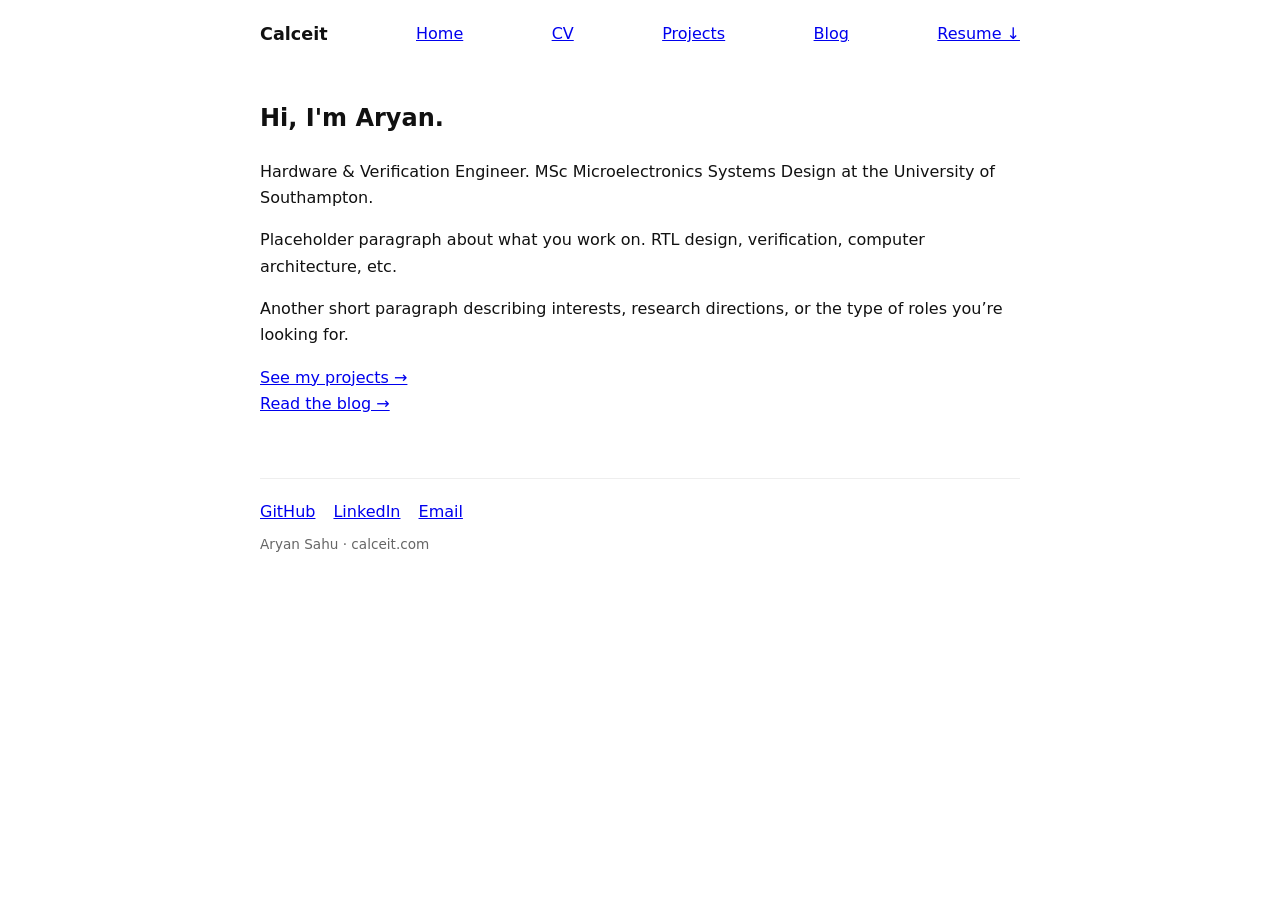
==== index.html @ 901c2ecd "ui changes" ====
<!DOCTYPE html>
<html lang="en">
<head>
<meta charset="UTF-8">
<meta name="viewport" content="width=device-width, initial-scale=1.0">
<title>Aryan Sahu</title>
<link rel="stylesheet" href="style.css">
</head>

<body>

<nav>
<a href="index.html" class="nav-name">Calceit</a>

 <a href="index.html">Home</a>
<a href="cv.html">CV</a>
<a href="projects.html">Projects</a>
<a href="blog.html" class="active">Blog</a>
<a href="Aryan_Sahu_Resume.pdf" target="_blank" class="nav-btn">Resume ↓</a>
  </div>
</nav>

<main>

<section class="hero">

<h1>Hi, I'm Aryan.</h1>

<p class="hero-sub">
Hardware & Verification Engineer. MSc Microelectronics Systems Design at the University of Southampton.
</p>

<p>
Placeholder paragraph about what you work on.
RTL design, verification, computer architecture, etc.
</p>

<p>
Another short paragraph describing interests, research directions,
or the type of roles you’re looking for.
</p>

<p>
<a href="projects.html">See my projects →</a><br>
<a href="blog.html">Read the blog →</a>
</p>

</section>

</main>

<footer>
  <div class="footer-links">
    <a href="https://github.com/calceit" target="_blank">GitHub</a>
    <a href="https://linkedin.com/in/aryan-s4hu/" target="_blank">LinkedIn</a>
    <a href="mailto:aryan_sahu@outlook.com">Email</a>
  </div>

  <div class="footer-copy">
    Aryan Sahu · calceit.com
  </div>
</footer>

</body>
</html>
---- style.css ----
/* ===== Base ===== */

body {
  font-family: system-ui, -apple-system, Segoe UI, Roboto, sans-serif;
  max-width: 760px;
  margin: auto;
  padding: 20px;
  line-height: 1.65;
  color: #111;
}

main {
  margin-top: 40px;
}

/* ===== Navigation ===== */

nav {
  display: flex;
  justify-content: space-between;
  align-items: center;
  margin-bottom: 50px;
}

.nav-name {
  font-weight: 600;
  font-size: 1.1rem;
}

.dot {
  color: #888;
}

.nav-links {
  display: flex;
  align-items: center;
  gap: 16px;
}

.nav-links a {
  text-decoration: none;
  color: #333;
}

.nav-links a:hover {
  text-decoration: underline;
}

.nav-links .active {
  font-weight: 600;
}

/* ===== Page Titles ===== */

.page-title {
  margin-bottom: 5px;
}

.page-sub {
  color: #666;
  margin-bottom: 40px;
}

/* ===== Blog ===== */

.blog-list {
  display: flex;
  flex-direction: column;
  gap: 30px;
}

.note-date {
  font-size: 0.9rem;
  color: #777;
}

.note-title {
  margin: 4px 0 8px 0;
}

.note-title a {
  color: #111;
  text-decoration: none;
}

.note-title a:hover {
  text-decoration: underline;
}

/* ===== Projects ===== */

.project {
  margin-bottom: 50px;
}

.project-header {
  display: flex;
  justify-content: space-between;
  align-items: baseline;
}

.project-meta {
  color: #666;
  font-size: 0.9rem;
}

.project-link {
  text-decoration: none;
}

/* ===== CV ===== */

.cv-section {
  margin-bottom: 35px;
}

.cv-item {
  margin-bottom: 18px;
}

.cv-item-header {
  display: flex;
  justify-content: space-between;
}

.cv-item-title {
  font-weight: 600;
}

.cv-item-meta {
  color: #666;
}

.skills-row {
  display: flex;
  gap: 10px;
}

.skills-label {
  font-weight: 600;
  min-width: 90px;
}

/* ===== Footer ===== */

footer {
  margin-top: 60px;
  padding-top: 20px;
  border-top: 1px solid #eee;
}

.footer-links {
  display: flex;
  gap: 18px;
}

.footer-copy {
  margin-top: 8px;
  font-size: 0.85rem;
  color: #666;
}

/* ===== Blog posts ===== */

.post-date {
  color: #666;
  margin-bottom: 25px;
}

pre {
  background: #f6f6f6;
  padding: 12px;
  overflow-x: auto;
}
code {
  background: #f5f5f5;
  padding: 2px 5px;
  font-family: ui-monospace, SFMono-Regular, Menlo, monospace;
}

pre {
  background: #f5f5f5;
  padding: 14px;
  overflow-x: auto;
}
code {
  background: #f5f5f5;
  padding: 2px 5px;
  font-family: ui-monospace, SFMono-Regular, Menlo, monospace;
}
pre {
  background: #f5f5f5;
  padding: 14px;
  overflow-x: auto;
}
.nav-name {
  font-weight: 600;
  font-size: 1.1rem;
  text-decoration: none;
  color: #111;
}

.nav-name:hover {
  text-decoration: none;
}
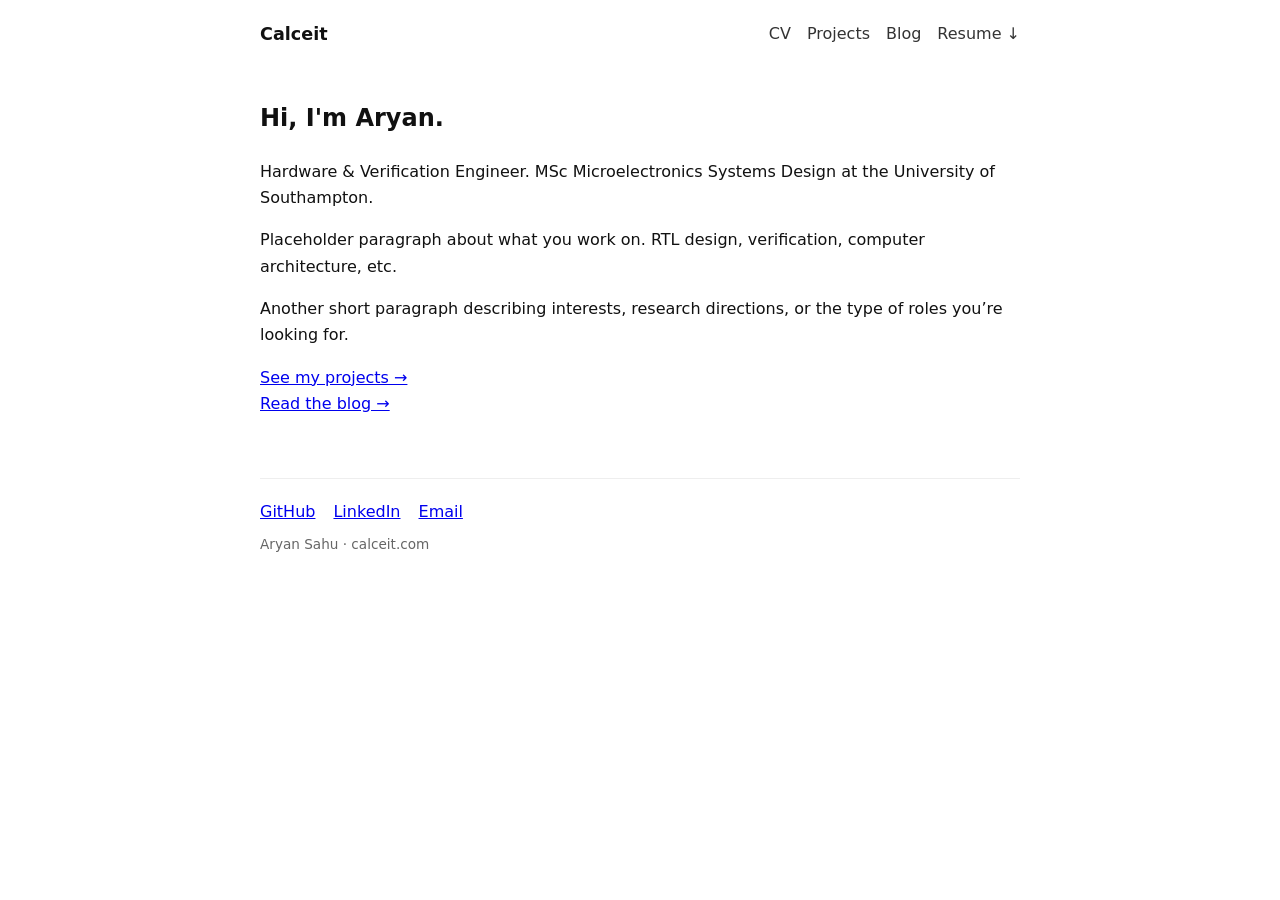
==== commit 5204c0c7: "changes" ====
--- a/index.html
+++ b/index.html
@@ -8,16 +8,15 @@
 </head>
 
 <body>
-
 <nav>
 <a href="index.html" class="nav-name">Calceit</a>
 
- <a href="index.html">Home</a>
+<div class="nav-links">
 <a href="cv.html">CV</a>
 <a href="projects.html">Projects</a>
-<a href="blog.html" class="active">Blog</a>
+<a href="blog.html">Blog</a>
 <a href="Aryan_Sahu_Resume.pdf" target="_blank" class="nav-btn">Resume ↓</a>
-  </div>
+</div>
 </nav>
 
 <main>
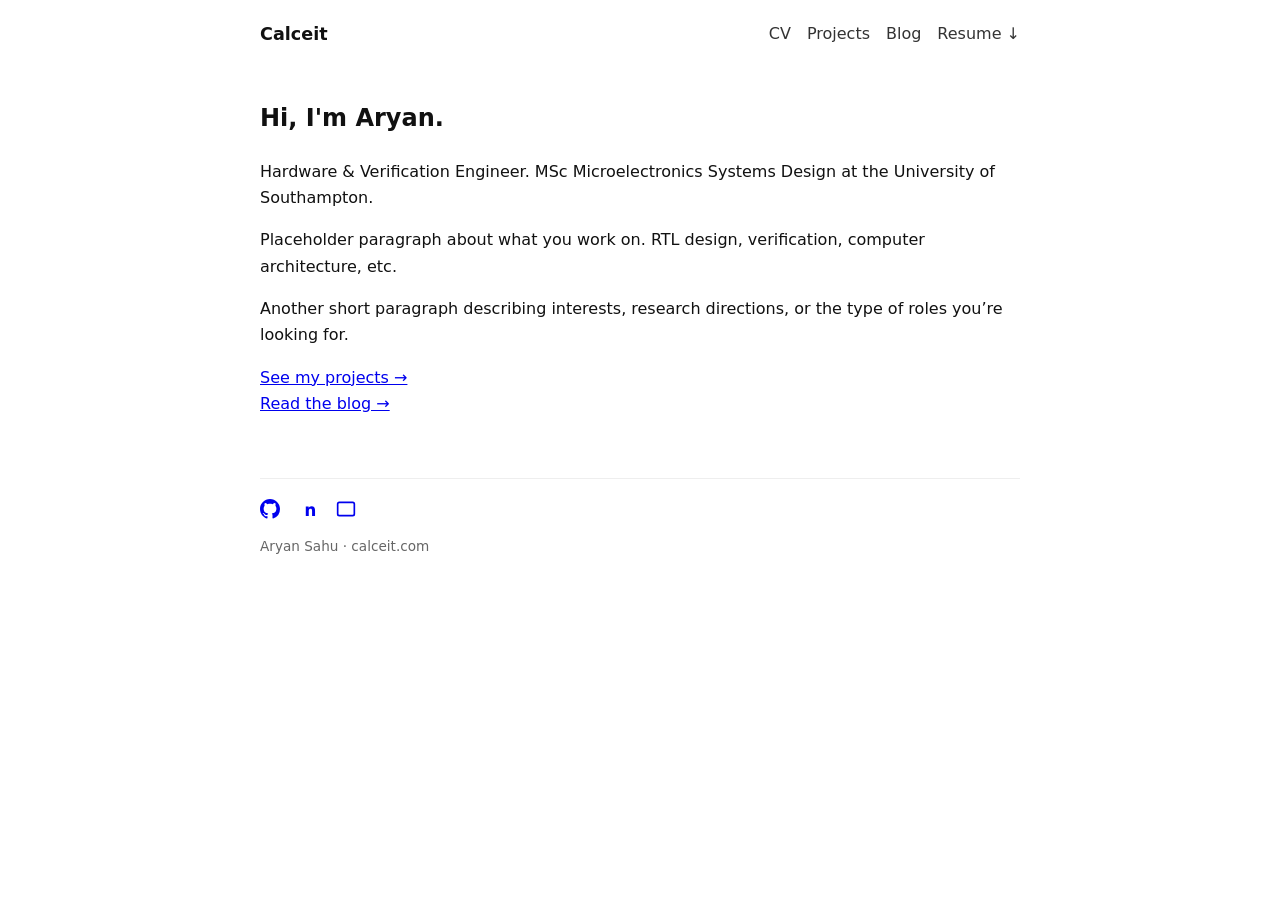
==== commit 7f8f5b0f: "fixed footer for main page" ====
--- a/index.html
+++ b/index.html
@@ -49,15 +49,31 @@
 </main>
 
 <footer>
-  <div class="footer-links">
-    <a href="https://github.com/calceit" target="_blank">GitHub</a>
-    <a href="https://linkedin.com/in/aryan-s4hu/" target="_blank">LinkedIn</a>
-    <a href="mailto:aryan_sahu@outlook.com">Email</a>
-  </div>
+<div class="footer-links">
 
-  <div class="footer-copy">
-    Aryan Sahu · calceit.com
-  </div>
+<a href="https://github.com/calceit" target="_blank">
+<svg xmlns="http://www.w3.org/2000/svg" width="20" height="20" viewBox="0 0 24 24" fill="currentColor">
+<path d="M12 0C5.37 0 0 5.37 0 12c0 5.31 3.435 9.795 8.205 11.385.6.105.825-.255.825-.57 0-.285-.015-1.23-.015-2.235-3.015.555-3.795-.735-4.035-1.41-.135-.345-.72-1.41-1.23-1.695-.42-.225-1.02-.78-.015-.795.945-.015 1.62.87 1.845 1.23 1.08 1.815 2.805 1.305 3.495.99.105-.78.42-1.305.765-1.605-2.67-.3-5.46-1.335-5.46-5.925 0-1.305.465-2.385 1.23-3.225-.12-.3-.54-1.53.12-3.18 0 0 1.005-.315 3.3 1.23.96-.27 1.98-.405 3-.405s2.04.135 3 .405c2.295-1.56 3.3-1.23 3.3-1.23.66 1.65.24 2.88.12 3.18.765.84 1.23 1.905 1.23 3.225 0 4.605-2.805 5.625-5.475 5.925.435.375.81 1.095.81 2.22 0 1.605-.015 2.895-.015 3.3 0 .315.225.69.825.57A12.02 12.02 0 0 0 24 12c0-6.63-5.37-12-12-12z"/>
+</svg>
+</a>
+
+<a href="https://linkedin.com/in/aryan-s4hu/" target="_blank">
+<svg xmlns="http://www.w3.org/2000/svg" width="20" height="20" viewBox="0 0 24 24" fill="currentColor">
+<path d="M20.447 20.452h-3.554v-5.569c0-1.328-.027-3.037-1.852-3.037-1.853 0-2.136 1.445-2.136 2.939v5.667H9.351V9h3.414v1.561h.046c.477-.9 1.637-1.85 3.37-1.85 3.601 0 4.267 2.37 4.267 5.455v6.286z"/>
+</svg>
+</a>
+
+<a href="mailto:aryan_sahu@outlook.com">
+<svg xmlns="http://www.w3.org/2000/svg" width="20" height="20" viewBox="0 0 24 24" fill="none" stroke="currentColor" stroke-width="2">
+<rect x="2" y="4" width="20" height="16" rx="2"/>
+</svg>
+</a>
+
+</div>
+
+<div class="footer-copy">
+Aryan Sahu · calceit.com
+</div>
 </footer>
 
 </body>
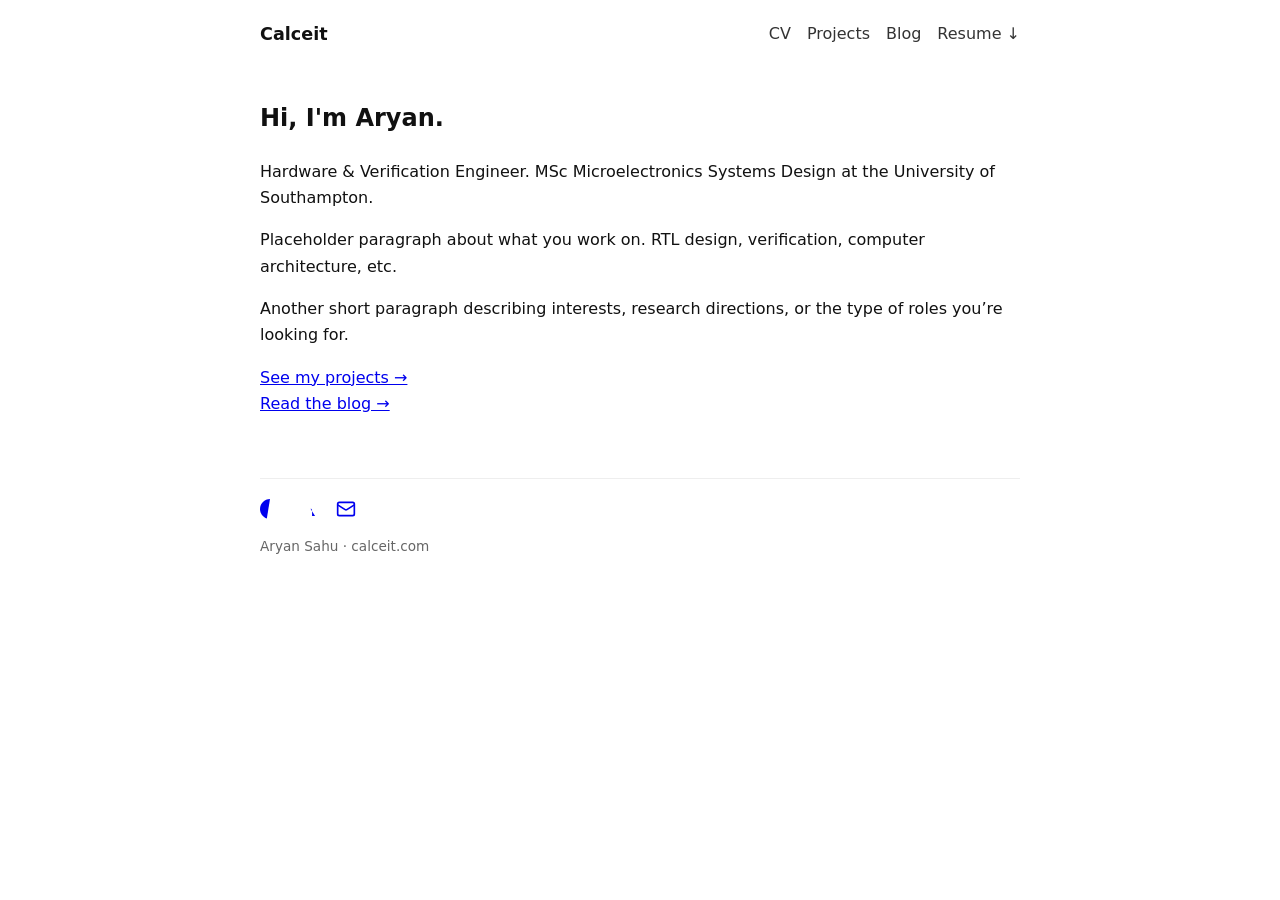
==== commit 76a3f08a: "fixes" ====
--- a/index.html
+++ b/index.html
@@ -49,31 +49,28 @@
 </main>
 
 <footer>
-<div class="footer-links">
+  <div class="footer-links">
+    <a href="https://github.com/calceit" target="_blank" aria-label="GitHub">
+      <svg xmlns="http://www.w3.org/2000/svg" width="20" height="20" viewBox="0 0 24 24" fill="currentColor">
+        <path d="M12 0C5.37 0 0 5.37 0 12c0 5.31 3.435 9.795 8.205 11.385..."/>
+      </svg>
+    </a>
 
-<a href="https://github.com/calceit" target="_blank">
-<svg xmlns="http://www.w3.org/2000/svg" width="20" height="20" viewBox="0 0 24 24" fill="currentColor">
-<path d="M12 0C5.37 0 0 5.37 0 12c0 5.31 3.435 9.795 8.205 11.385.6.105.825-.255.825-.57 0-.285-.015-1.23-.015-2.235-3.015.555-3.795-.735-4.035-1.41-.135-.345-.72-1.41-1.23-1.695-.42-.225-1.02-.78-.015-.795.945-.015 1.62.87 1.845 1.23 1.08 1.815 2.805 1.305 3.495.99.105-.78.42-1.305.765-1.605-2.67-.3-5.46-1.335-5.46-5.925 0-1.305.465-2.385 1.23-3.225-.12-.3-.54-1.53.12-3.18 0 0 1.005-.315 3.3 1.23.96-.27 1.98-.405 3-.405s2.04.135 3 .405c2.295-1.56 3.3-1.23 3.3-1.23.66 1.65.24 2.88.12 3.18.765.84 1.23 1.905 1.23 3.225 0 4.605-2.805 5.625-5.475 5.925.435.375.81 1.095.81 2.22 0 1.605-.015 2.895-.015 3.3 0 .315.225.69.825.57A12.02 12.02 0 0 0 24 12c0-6.63-5.37-12-12-12z"/>
-</svg>
-</a>
+    <a href="https://linkedin.com/in/aryan-s4hu/" target="_blank" aria-label="LinkedIn">
+      <svg xmlns="http://www.w3.org/2000/svg" width="20" height="20" viewBox="0 0 24 24" fill="currentColor">
+        <path d="M20.447 20.452h-3.554v-5.569c0-1.328-.027-3.037-1.852-3.037..."/>
+      </svg>
+    </a>
 
-<a href="https://linkedin.com/in/aryan-s4hu/" target="_blank">
-<svg xmlns="http://www.w3.org/2000/svg" width="20" height="20" viewBox="0 0 24 24" fill="currentColor">
-<path d="M20.447 20.452h-3.554v-5.569c0-1.328-.027-3.037-1.852-3.037-1.853 0-2.136 1.445-2.136 2.939v5.667H9.351V9h3.414v1.561h.046c.477-.9 1.637-1.85 3.37-1.85 3.601 0 4.267 2.37 4.267 5.455v6.286z"/>
-</svg>
-</a>
+    <a href="mailto:aryan_sahu@outlook.com" aria-label="Email">
+      <svg xmlns="http://www.w3.org/2000/svg" width="20" height="20" viewBox="0 0 24 24" fill="none" stroke="currentColor" stroke-width="2">
+        <rect x="2" y="4" width="20" height="16" rx="2"/>
+        <path d="m22 7-8.97 5.7a1.94 1.94 0 0 1-2.06 0L2 7"/>
+      </svg>
+    </a>
+  </div>
 
-<a href="mailto:aryan_sahu@outlook.com">
-<svg xmlns="http://www.w3.org/2000/svg" width="20" height="20" viewBox="0 0 24 24" fill="none" stroke="currentColor" stroke-width="2">
-<rect x="2" y="4" width="20" height="16" rx="2"/>
-</svg>
-</a>
-
-</div>
-
-<div class="footer-copy">
-Aryan Sahu · calceit.com
-</div>
+  <div class="footer-copy">Aryan Sahu · calceit.com</div>
 </footer>
 
 </body>
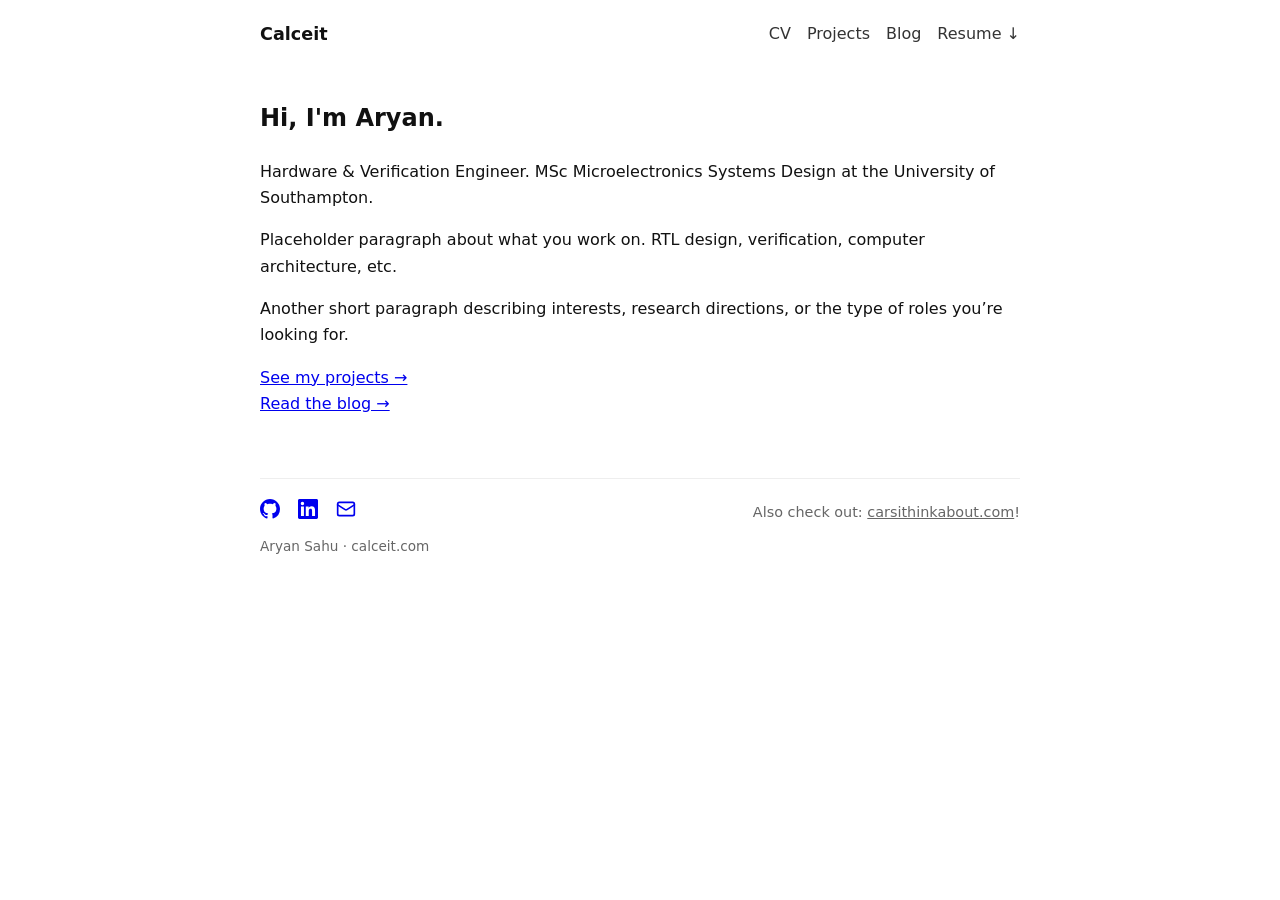
==== commit 2ea58067: "checkout" ====
--- a/index.html
+++ b/index.html
@@ -49,29 +49,26 @@
 </main>
 
 <footer>
-  <div class="footer-links">
-    <a href="https://github.com/calceit" target="_blank" aria-label="GitHub">
-      <svg xmlns="http://www.w3.org/2000/svg" width="20" height="20" viewBox="0 0 24 24" fill="currentColor">
-        <path d="M12 0C5.37 0 0 5.37 0 12c0 5.31 3.435 9.795 8.205 11.385..."/>
-      </svg>
-    </a>
 
-    <a href="https://linkedin.com/in/aryan-s4hu/" target="_blank" aria-label="LinkedIn">
-      <svg xmlns="http://www.w3.org/2000/svg" width="20" height="20" viewBox="0 0 24 24" fill="currentColor">
-        <path d="M20.447 20.452h-3.554v-5.569c0-1.328-.027-3.037-1.852-3.037..."/>
-      </svg>
-    </a>
+<div class="footer-top">
 
-    <a href="mailto:aryan_sahu@outlook.com" aria-label="Email">
-      <svg xmlns="http://www.w3.org/2000/svg" width="20" height="20" viewBox="0 0 24 24" fill="none" stroke="currentColor" stroke-width="2">
-        <rect x="2" y="4" width="20" height="16" rx="2"/>
-        <path d="m22 7-8.97 5.7a1.94 1.94 0 0 1-2.06 0L2 7"/>
-      </svg>
-    </a>
-  </div>
+<div class="footer-links">
+<a href="https://github.com/calceit" target="_blank" aria-label="GitHub">
+  <svg xmlns="http://www.w3.org/2000/svg" width="20" height="20" viewBox="0 0 24 24" fill="currentColor"><path d="M12 0C5.37 0 0 5.37 0 12c0 5.31 3.435 9.795 8.205 11.385.6.105.825-.255.825-.57 0-.285-.015-1.23-.015-2.235-3.015.555-3.795-.735-4.035-1.41-.135-.345-.72-1.41-1.23-1.695-.42-.225-1.02-.78-.015-.795.945-.015 1.62.87 1.845 1.23 1.08 1.815 2.805 1.305 3.495.99.105-.78.42-1.305.765-1.605-2.67-.3-5.46-1.335-5.46-5.925 0-1.305.465-2.385 1.23-3.225-.12-.3-.54-1.53.12-3.18 0 0 1.005-.315 3.3 1.23.96-.27 1.98-.405 3-.405s2.04.135 3 .405c2.295-1.56 3.3-1.23 3.3-1.23.66 1.65.24 2.88.12 3.18.765.84 1.23 1.905 1.23 3.225 0 4.605-2.805 5.625-5.475 5.925.435.375.81 1.095.81 2.22 0 1.605-.015 2.895-.015 3.3 0 .315.225.69.825.57A12.02 12.02 0 0 0 24 12c0-6.63-5.37-12-12-12z"/></svg>
+</a>
+<a href="https://linkedin.com/in/aryan-s4hu/" target="_blank" aria-label="LinkedIn">
+  <svg xmlns="http://www.w3.org/2000/svg" width="20" height="20" viewBox="0 0 24 24" fill="currentColor"><path d="M20.447 20.452h-3.554v-5.569c0-1.328-.027-3.037-1.852-3.037-1.853 0-2.136 1.445-2.136 2.939v5.667H9.351V9h3.414v1.561h.046c.477-.9 1.637-1.85 3.37-1.85 3.601 0 4.267 2.37 4.267 5.455v6.286zM5.337 7.433a2.062 2.062 0 0 1-2.063-2.065 2.064 2.064 0 1 1 2.063 2.065zm1.782 13.019H3.555V9h3.564v11.452zM22.225 0H1.771C.792 0 0 .774 0 1.729v20.542C0 23.227.792 24 1.771 24h20.451C23.2 24 24 23.227 24 22.271V1.729C24 .774 23.2 0 22.222 0h.003z"/></svg>
+</a>
+<a href="mailto:aryan_sahu@outlook.com" aria-label="Email">
+  <svg xmlns="http://www.w3.org/2000/svg" width="20" height="20" viewBox="0 0 24 24" fill="none" stroke="currentColor" stroke-width="2" stroke-linecap="round" stroke-linejoin="round"><rect x="2" y="4" width="20" height="16" rx="2"/><path d="m22 7-8.97 5.7a1.94 1.94 0 0 1-2.06 0L2 7"/></svg>
+</a>
+</div>
 
-  <div class="footer-copy">Aryan Sahu · calceit.com</div>
-</footer>
+<div class="footer-extra">
+Also check out: <a href="https://carsithinkabout.com" target="_blank">carsithinkabout.com</a>!
+</div>
 
-</body>
-</html>
+</div>
+
+<div class="footer-copy">
+Aryan Sahu · calceit.com
--- a/style.css
+++ b/style.css
@@ -203,3 +203,17 @@
 .nav-name:hover {
   text-decoration: none;
 }
+.footer-top {
+  display: flex;
+  justify-content: space-between;
+  align-items: center;
+}
+
+.footer-extra {
+  font-size: 0.9rem;
+  color: #666;
+}
+
+.footer-extra a {
+  color: inherit;
+}
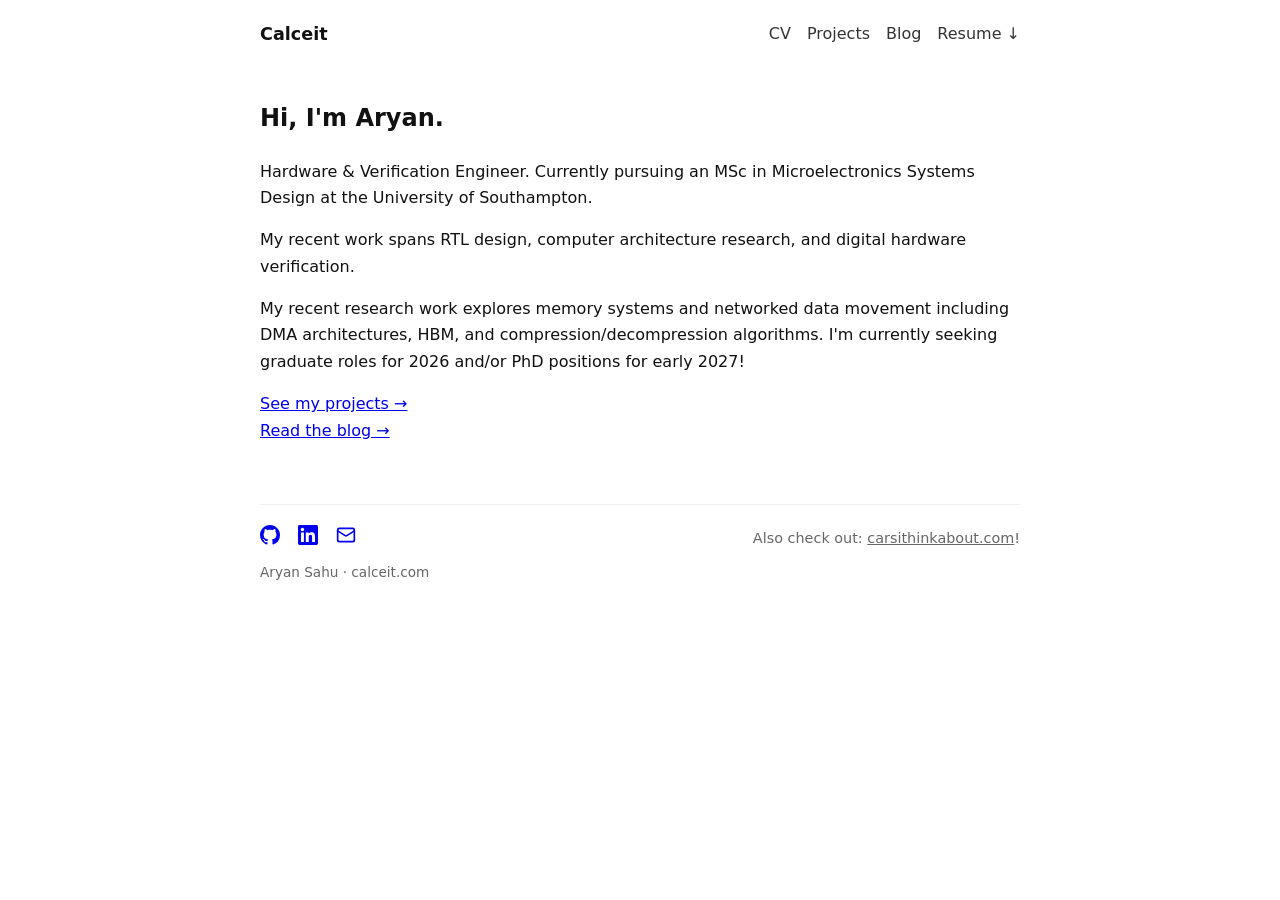
==== commit e492090c: "actual content updates waow" ====
--- a/index.html
+++ b/index.html
@@ -26,20 +26,18 @@
 <h1>Hi, I'm Aryan.</h1>
 
 <p class="hero-sub">
-Hardware & Verification Engineer. MSc Microelectronics Systems Design at the University of Southampton.
+Hardware & Verification Engineer. Currently pursuing an MSc in Microelectronics Systems Design at the University of Southampton. 
 </p>
 
 <p>
-Placeholder paragraph about what you work on.
-RTL design, verification, computer architecture, etc.
+My recent work spans RTL design, computer architecture research, and digital hardware verification. 
 </p>
 
 <p>
-Another short paragraph describing interests, research directions,
-or the type of roles you’re looking for.
+  My recent research work explores memory systems and networked data movement including DMA architectures, HBM, and compression/decompression algorithms.
+ I'm currently seeking graduate roles for 2026 and/or PhD positions for early 2027!
+
 </p>
-
-<p>
 <a href="projects.html">See my projects →</a><br>
 <a href="blog.html">Read the blog →</a>
 </p>
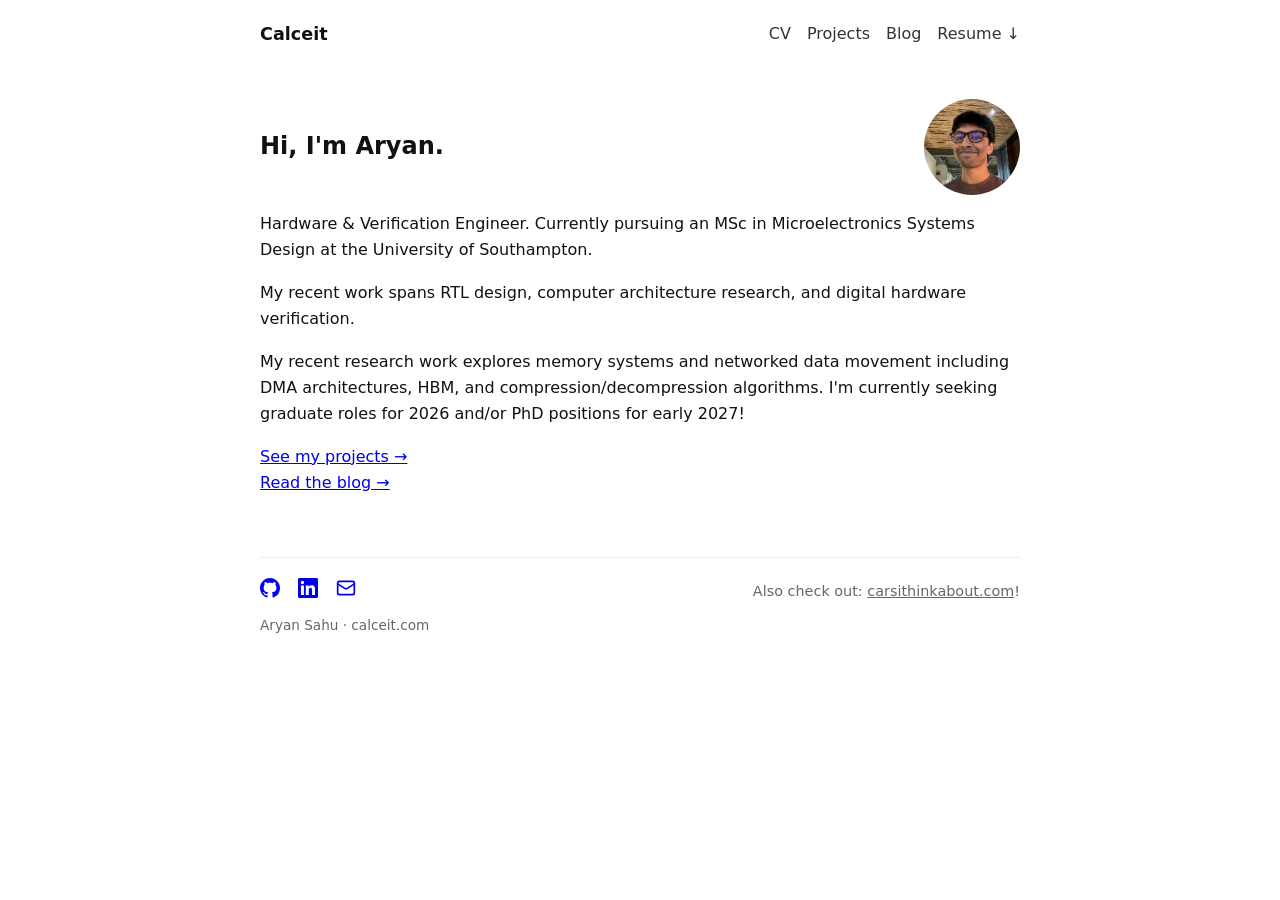
==== commit 9fde17a0: "yo" ====
--- a/index.html
+++ b/index.html
@@ -23,24 +23,30 @@
 
 <section class="hero">
 
-<h1>Hi, I'm Aryan.</h1>
+<div class="hero-text">
+  <div class="hero-heading">
+    <h1>Hi, I'm Aryan.</h1>
+    <div class="hero-photo">
+      <img src="photo.jpg" alt="Aryan Sahu">
+    </div>
+  </div>
 
-<p class="hero-sub">
-Hardware & Verification Engineer. Currently pursuing an MSc in Microelectronics Systems Design at the University of Southampton. 
-</p>
+  <p class="hero-sub">
+  Hardware & Verification Engineer. Currently pursuing an MSc in Microelectronics Systems Design at the University of Southampton.
+  </p>
 
-<p>
-My recent work spans RTL design, computer architecture research, and digital hardware verification. 
-</p>
+  <p>
+  My recent work spans RTL design, computer architecture research, and digital hardware verification.
+  </p>
 
-<p>
+  <p>
   My recent research work explores memory systems and networked data movement including DMA architectures, HBM, and compression/decompression algorithms.
- I'm currently seeking graduate roles for 2026 and/or PhD positions for early 2027!
+  I'm currently seeking graduate roles for 2026 and/or PhD positions for early 2027!
+  </p>
 
-</p>
-<a href="projects.html">See my projects →</a><br>
-<a href="blog.html">Read the blog →</a>
-</p>
+  <a href="projects.html">See my projects →</a><br>
+  <a href="blog.html">Read the blog →</a>
+</div>
 
 </section>
 
@@ -57,7 +63,7 @@
 <a href="https://linkedin.com/in/aryan-s4hu/" target="_blank" aria-label="LinkedIn">
   <svg xmlns="http://www.w3.org/2000/svg" width="20" height="20" viewBox="0 0 24 24" fill="currentColor"><path d="M20.447 20.452h-3.554v-5.569c0-1.328-.027-3.037-1.852-3.037-1.853 0-2.136 1.445-2.136 2.939v5.667H9.351V9h3.414v1.561h.046c.477-.9 1.637-1.85 3.37-1.85 3.601 0 4.267 2.37 4.267 5.455v6.286zM5.337 7.433a2.062 2.062 0 0 1-2.063-2.065 2.064 2.064 0 1 1 2.063 2.065zm1.782 13.019H3.555V9h3.564v11.452zM22.225 0H1.771C.792 0 0 .774 0 1.729v20.542C0 23.227.792 24 1.771 24h20.451C23.2 24 24 23.227 24 22.271V1.729C24 .774 23.2 0 22.222 0h.003z"/></svg>
 </a>
-<a href="mailto:aryan_sahu@outlook.com" aria-label="Email">
+<a href="/cdn-cgi/l/email-protection#10716269717e4f63717865507f65647c7f7f7b3e737f7d" aria-label="Email">
   <svg xmlns="http://www.w3.org/2000/svg" width="20" height="20" viewBox="0 0 24 24" fill="none" stroke="currentColor" stroke-width="2" stroke-linecap="round" stroke-linejoin="round"><rect x="2" y="4" width="20" height="16" rx="2"/><path d="m22 7-8.97 5.7a1.94 1.94 0 0 1-2.06 0L2 7"/></svg>
 </a>
 </div>
--- a/style.css
+++ b/style.css
@@ -61,6 +61,39 @@
   margin-bottom: 40px;
 }
 
+/* ===== Hero (index) ===== */
+
+.hero-heading {
+  display: flex;
+  align-items: center;
+  justify-content: space-between;
+  gap: 24px;
+  margin-bottom: 0;
+}
+
+.hero-heading h1 {
+  margin: 0;
+}
+
+.hero-photo {
+  flex-shrink: 0;
+}
+
+.hero-photo img {
+  width: 96px;
+  height: 96px;
+  object-fit: cover;
+  border-radius: 50%;
+  display: block;
+}
+
+@media (max-width: 560px) {
+  .hero-photo img {
+    width: 72px;
+    height: 72px;
+  }
+}
+
 /* ===== Blog ===== */
 
 .blog-list {
@@ -168,31 +201,17 @@
 }
 
 pre {
-  background: #f6f6f6;
-  padding: 12px;
+  background: #f5f5f5;
+  padding: 14px;
   overflow-x: auto;
 }
+
 code {
   background: #f5f5f5;
   padding: 2px 5px;
   font-family: ui-monospace, SFMono-Regular, Menlo, monospace;
 }
 
-pre {
-  background: #f5f5f5;
-  padding: 14px;
-  overflow-x: auto;
-}
-code {
-  background: #f5f5f5;
-  padding: 2px 5px;
-  font-family: ui-monospace, SFMono-Regular, Menlo, monospace;
-}
-pre {
-  background: #f5f5f5;
-  padding: 14px;
-  overflow-x: auto;
-}
 .nav-name {
   font-weight: 600;
   font-size: 1.1rem;
@@ -203,6 +222,7 @@
 .nav-name:hover {
   text-decoration: none;
 }
+
 .footer-top {
   display: flex;
   justify-content: space-between;
